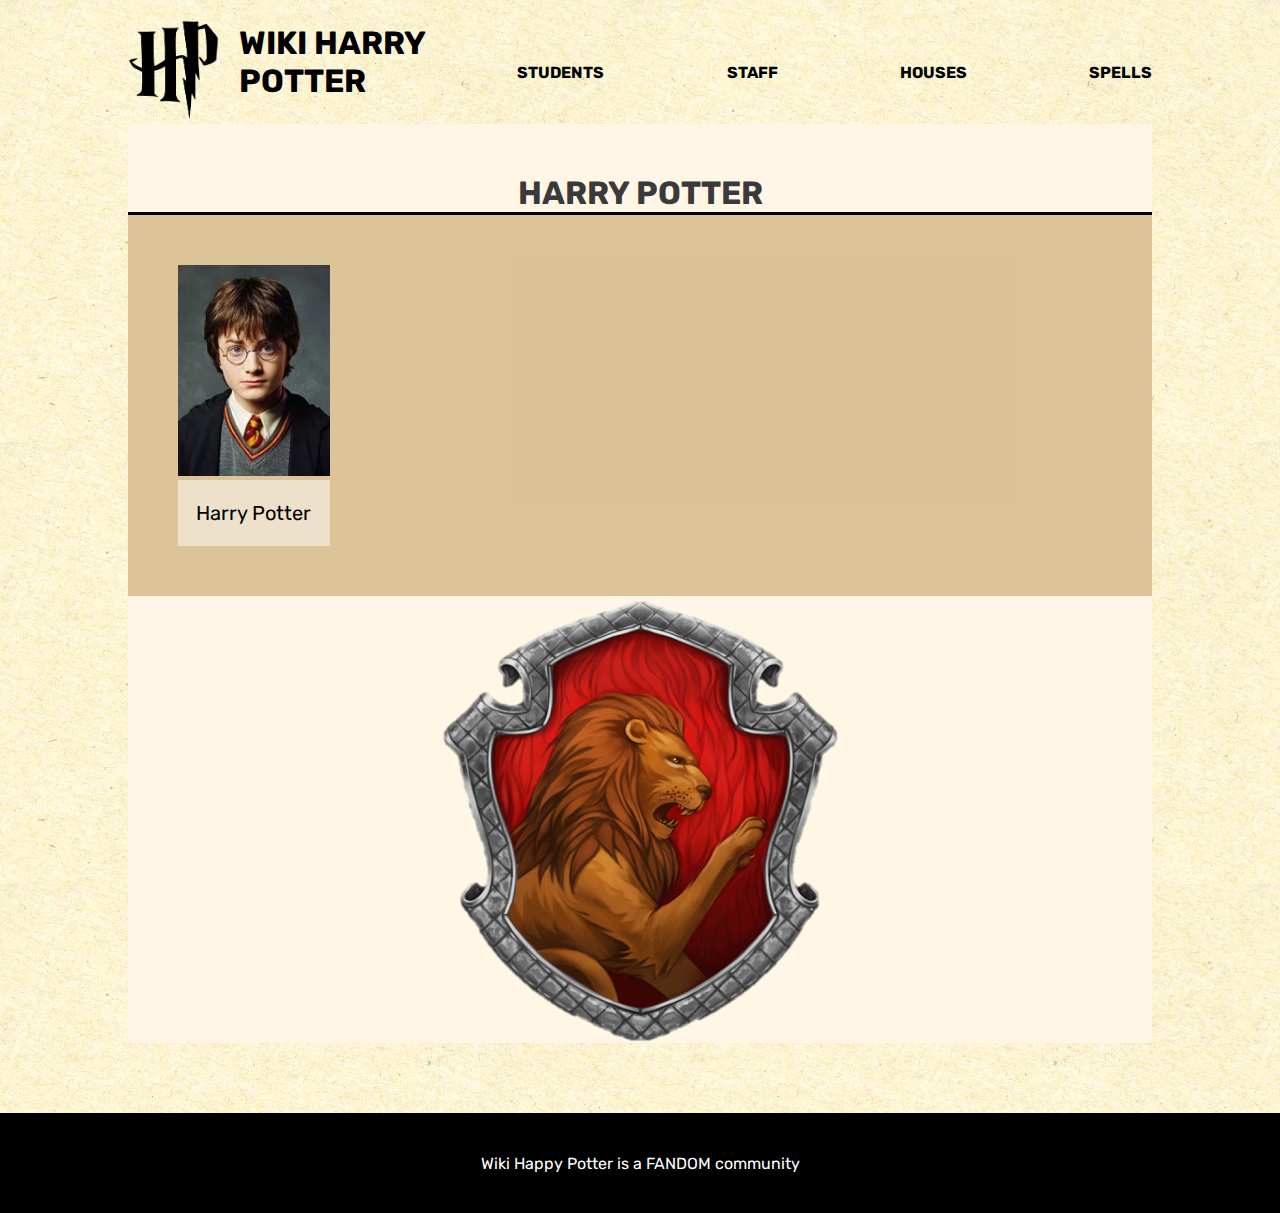
==== details.html @ 1fc953d8 "1.1" ====
<!DOCTYPE html>
<html lang="en">
  <head>
    <meta charset="UTF-8" />
    <meta name="viewport" content="width=device-width, initial-scale=1.0" />
    <link rel="stylesheet" href="./css/style.css" />
    <script src="./js/details.js" defer type="module"></script>
    <title>PRENOM - Harry Potter</title>
  </head>
  <body class="page_perso">
    <header class="header">
      <div class="header__right">
        <a href="index.html">
        <img src="./images/logo/logo.png" />
    </a>
 </div>
      <div class="header__left">
        <h1>Wiki Harry Potter</h1>
        <ul>
          <li>Students</li>
          <li>Staff</li>
          <li>Houses</li>
          <li>Spells</li>
        </ul>
        <img src="./images/menu.png" alt="" srcset="" />
      </div>
    </header>
    <main>
      <section>
        <h3>Harry Potter</h3>
        <div class="perso">
          <figure class="perso__left">
            <img src="./images/characters/harry.webp" alt="" srcset="" />
            <figcaption>Harry Potter</figcaption>
          </figure>
          <div class="perso__right">
            
        </div>
      </section>
      <section class="house__perso">
        <img src="./images/logo/Gryffindor.png" alt="" srcset="" />
      </section>
    </main>
    <footer>
      <p>Wiki Happy Potter is a FANDOM community</p>
    </footer>
  </body>
</html>
---- css/style.css ----
:root {
  --light: #fff6e6;
  --darkGrey: #3a3a3a;
  --gold: #b99049;
  --red: #b71713;
  --green: #124b10;
  --blue: #078cb1;
  --yellow: #e1b50c;
}

@font-face {
  font-family: "Rubik";
  src: url("./../font/Rubik-Regular.ttf");
}
@font-face {
  font-family: "Rubik";
  src: url("./../font/Rubik-Bold.ttf");
  font-weight: bold;
}
* {
  margin: 0;
  padding: 0;
}

body {
  background: url("./../images/bgHP.webp") repeat;
  font-family: "Rubik";
}

main {
  background-color: var(--light);
  max-width: 1024px;
  margin: auto;
  margin-bottom: 70px;
}
main h3 {
  text-transform: uppercase;
  border-bottom: 3px solid black;
  text-align: center;
  color: var(--DarkGrey, #3a3a3a);
  text-align: center;
  font-family: Rubik;
  font-size: 32px;
  font-style: normal;
  font-weight: 700;
  line-height: normal;
  padding-top: 10px;
}
main h2 {
  color: var(--DarkGrey, #3a3a3a);
  text-align: center;
  font-family: Roboto;
  font-size: 40px;
  font-style: normal;
  font-weight: 400;
  line-height: normal;
  margin-bottom: 54px;
}

footer {
  background-color: #000;
  height: 100px;
  display: flex;
  justify-content: center;
  align-items: center;
}
footer p {
  text-align: center;
  color: #fff;
}

.header {
  display: flex;
  max-width: 1024px;
  margin: auto;
  margin-top: 20px;
}
.header h1 {
  margin-bottom: 20px;
}
.header__right img {
  height: 100px;
  margin-right: 20px;
}
.header__left {
  width: 100%;
  display: flex;
  align-items: center;
  text-transform: uppercase;
}
.header__left ul {
  display: flex;
  justify-content: space-between;
  width: 80%;
}
.header__left ul li {
  list-style: none;
  font-weight: bold;
}
.header__left img {
  display: none;
}

.houses {
  display: flex;
  justify-content: space-around;
  background: rgba(185, 144, 73, 0.5);
  padding: 30px;
  flex-wrap: wrap;
}
.houses > div {
  border-radius: 140px;
  width: 140px;
  height: 140px;
  text-align: center;
}
.houses > div:hover {
  background: #fff6e6;
}
.houses img {
  width: 121px;
  height: 136px;
}

.characters {
  display: flex;
  justify-content: space-around;
  flex-wrap: wrap;
  padding: 30px;
}
.characters > div {
  padding: 30px;
}
.characters img {
  width: 150px;
  height: 150px;
  border-radius: 150px;
  border: 8px solid var(--Gold, #b99049);
  background: url(<path-to-image>), lightgray -1.24px 0px/101.653% 141.566% no-repeat;
  box-shadow: 0px 4px 4px 0px rgba(0, 0, 0, 0.25);
  object-fit: cover;
}
.characters p {
  text-align: center;
  color: var(--Gold, #b99049);
}

/* PAGE PERSO */
.page_perso h3 {
  padding: 50px 50px 0 50px;
}
.page_perso .perso {
  background: rgba(185, 144, 73, 0.5);
  padding: 50px;
  display: flex;
}
.page_perso .perso__right {
  display: flex;
  flex-direction: column;
  justify-content: space-between;
  width: 100%;
}
.page_perso .perso__right > div {
  display: flex;
  justify-content: space-around;
}
.page_perso .perso__right p.attr {
  font-weight: bold;
}
.page_perso figure {
  width: 215px;
  margin-right: 120px;
}
.page_perso figure img {
  width: 100%;
}
.page_perso figure figcaption {
  background: rgba(255, 255, 255, 0.5);
  display: flex;
  align-items: center;
  height: 66px;
  justify-content: center;
  font-size: 20px;
}
.page_perso .house__perso {
  display: flex;
  justify-content: center;
  align-items: center;
}

@media screen and (max-width: 425px) {
  header {
    width: 90%;
  }
  header h1,
header ul {
    display: none !important;
  }
  header .header__left {
    display: flex;
    justify-content: flex-end;
  }
  header .header__left img {
    display: block !important;
    height: 70px;
  }

  .houses {
    flex-direction: column;
    align-content: space-around;
  }
}

/*# sourceMappingURL=style.css.map */
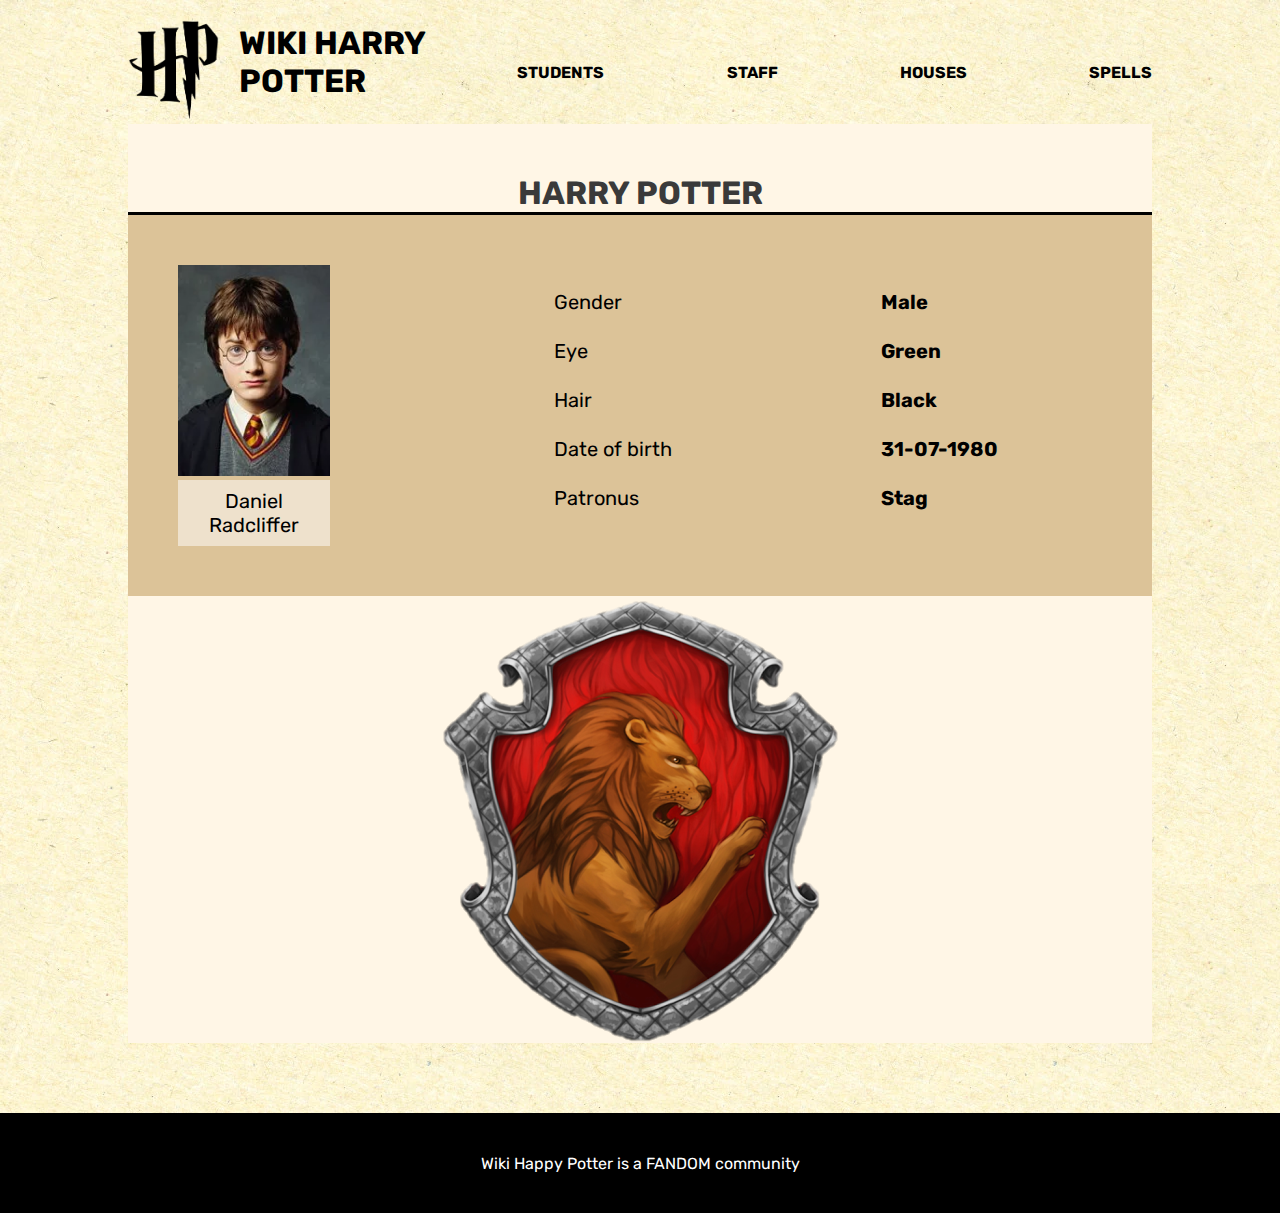
==== commit c37b3ca5: "1.4" ====
--- a/details.html
+++ b/details.html
@@ -31,10 +31,26 @@
         <div class="perso">
           <figure class="perso__left">
             <img src="./images/characters/harry.webp" alt="" srcset="" />
-            <figcaption>Harry Potter</figcaption>
+            <figcaption>Daniel Radcliffer</figcaption>
           </figure>
           <div class="perso__right">
-            
+            <div>
+              <div>
+                <p>Gender</p>
+                <p>Eye</p>
+                <p>Hair</p>
+                <p>Date of birth</p>
+                <p>Patronus</p>
+              </div>
+              <div>
+                <p class="attr">Male</p>
+                <p class="attr">Green</p>
+                <p class="attr">Black</p>
+                <p class="attr">31-07-1980</p>
+                <p class="attr">Stag</p>
+              </div>
+            </div>
+          </div>
         </div>
       </section>
       <section class="house__perso">
--- a/css/style.css
+++ b/css/style.css
@@ -103,7 +103,7 @@
 
 .houses {
   display: flex;
-  justify-content: space-around;
+  justify-content: center;
   background: rgba(185, 144, 73, 0.5);
   padding: 30px;
   flex-wrap: wrap;
@@ -113,6 +113,7 @@
   width: 140px;
   height: 140px;
   text-align: center;
+  margin: 0 15px 0 15px;
 }
 .houses > div:hover {
   background: #fff6e6;
@@ -139,6 +140,19 @@
   background: url(<path-to-image>), lightgray -1.24px 0px/101.653% 141.566% no-repeat;
   box-shadow: 0px 4px 4px 0px rgba(0, 0, 0, 0.25);
   object-fit: cover;
+  object-position: top;
+}
+.characters .ravenclaw:hover {
+  border: 8px solid var(--Gold, #078CB1);
+}
+.characters  .gryffindor:hover {
+  border: 8px solid var(--Gold, #B71713);
+}
+.characters .slytherin:hover {
+  border: 8px solid var(--Gold, #124B10);
+}
+.characters .hufflepuff:hover {
+  border: 8px solid var(--Gold, #E1B50C);
 }
 .characters p {
   text-align: center;
@@ -149,6 +163,9 @@
 .page_perso h3 {
   padding: 50px 50px 0 50px;
 }
+figcaption{
+  text-align: center;
+}
 .page_perso .perso {
   background: rgba(185, 144, 73, 0.5);
   padding: 50px;
@@ -164,6 +181,10 @@
   display: flex;
   justify-content: space-around;
 }
+.page_perso .perso__right p {
+  margin: 25px 0 25px 0;
+  font-size: 20px;
+}
 .page_perso .perso__right p.attr {
   font-weight: bold;
 }
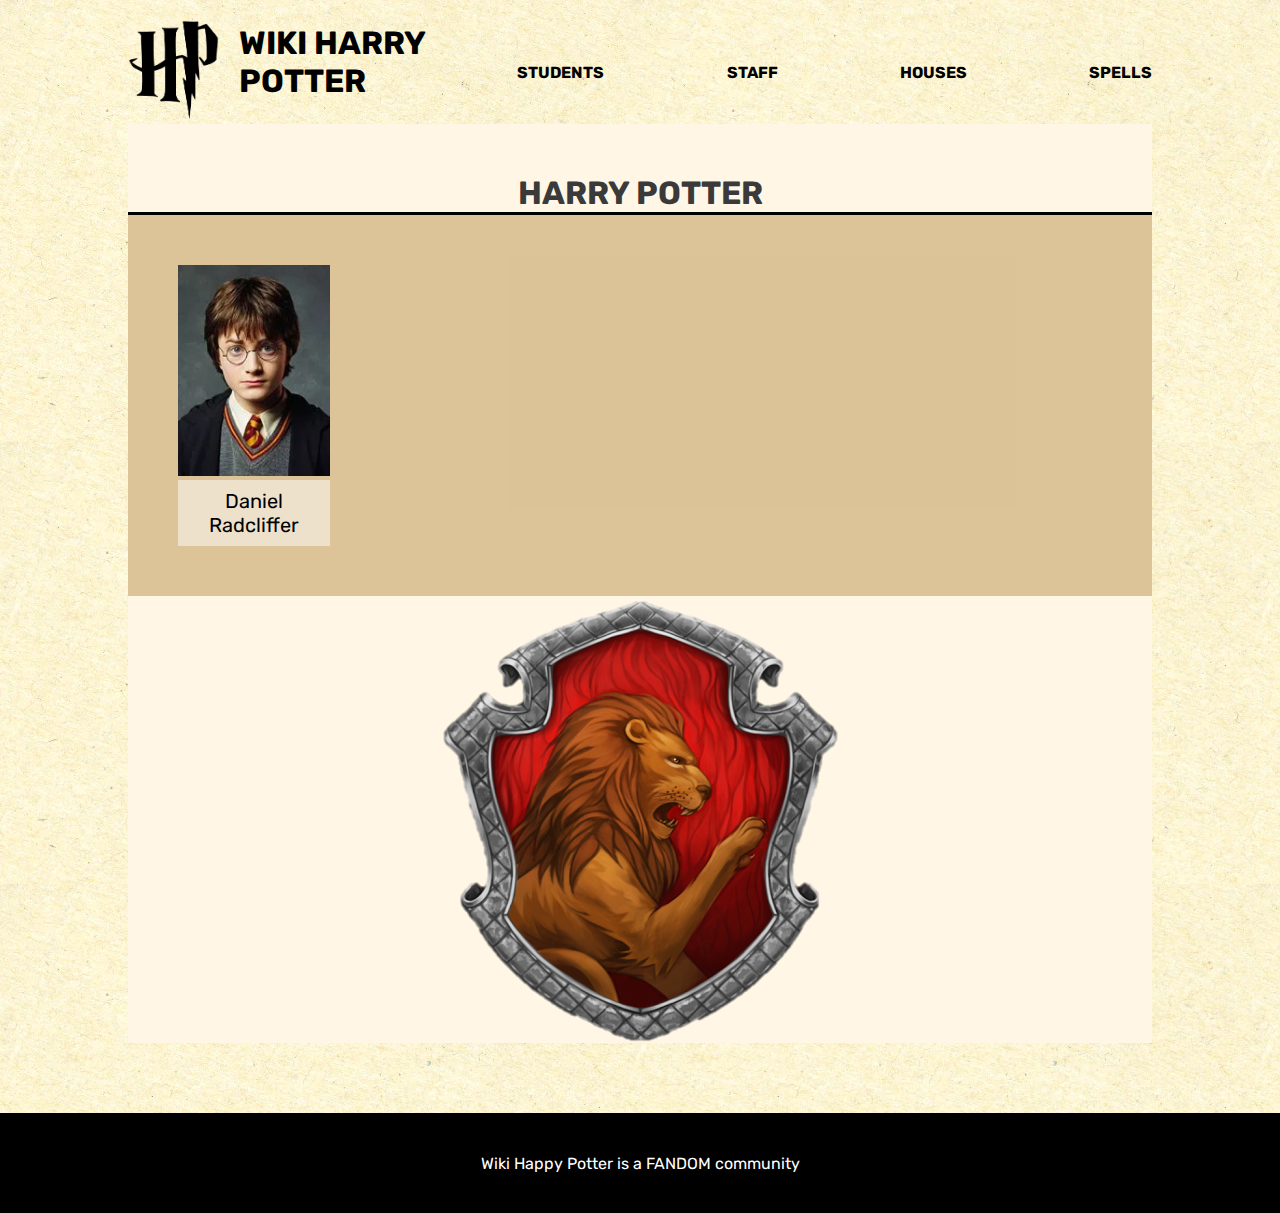
==== commit 4e545aec: "2.4" ====
--- a/details.html
+++ b/details.html
@@ -34,22 +34,6 @@
             <figcaption>Daniel Radcliffer</figcaption>
           </figure>
           <div class="perso__right">
-            <div>
-              <div>
-                <p>Gender</p>
-                <p>Eye</p>
-                <p>Hair</p>
-                <p>Date of birth</p>
-                <p>Patronus</p>
-              </div>
-              <div>
-                <p class="attr">Male</p>
-                <p class="attr">Green</p>
-                <p class="attr">Black</p>
-                <p class="attr">31-07-1980</p>
-                <p class="attr">Stag</p>
-              </div>
-            </div>
           </div>
         </div>
       </section>
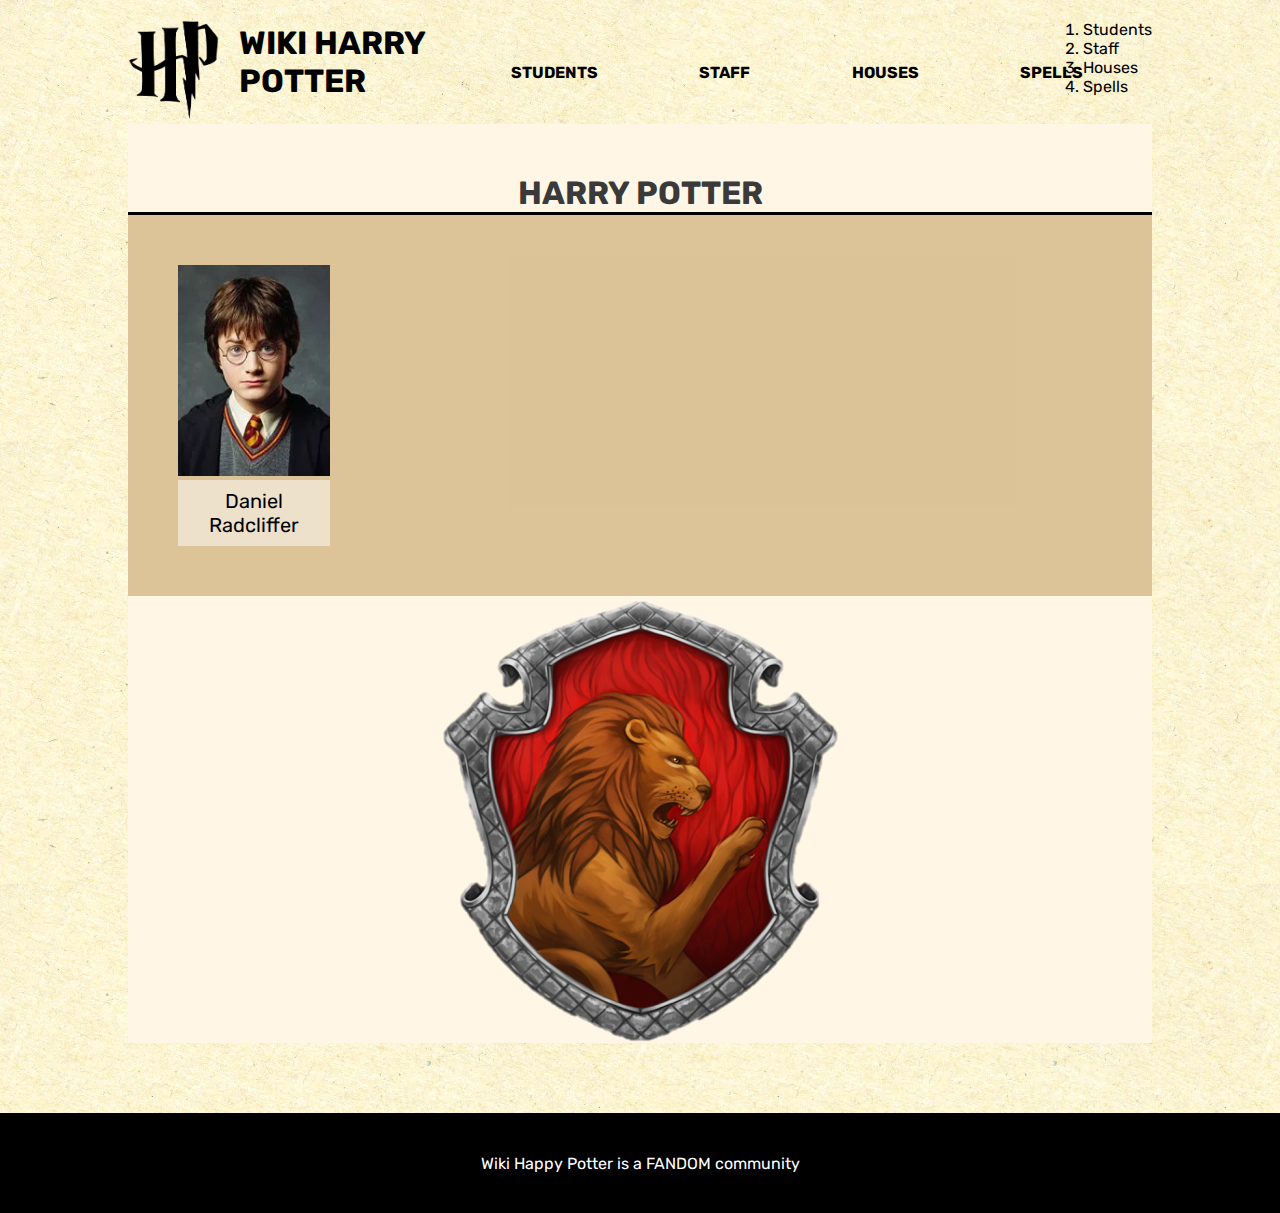
==== commit b20c8f6c: "3.1 - In Work" ====
--- a/details.html
+++ b/details.html
@@ -24,6 +24,12 @@
         </ul>
         <img src="./images/menu.png" alt="" srcset="" />
       </div>
+      <ol>
+        <li>Students</li>
+        <li>Staff</li>
+        <li>Houses</li>
+        <li>Spells</li>
+      </ol>
     </header>
     <main>
       <section>
--- a/css/style.css
+++ b/css/style.css
@@ -208,6 +208,9 @@
   justify-content: center;
   align-items: center;
 }
+.burger-menu-open {
+  display: none;
+}
 
 @media screen and (max-width: 425px) {
   header {
@@ -230,6 +233,42 @@
     flex-direction: column;
     align-content: space-around;
   }
+  .perso {
+    flex-direction: column;
+    justify-content: center;
+  }
+  .perso__right {
+    justify-content: center;
+  }
+  .page_perso figure{
+    margin-right: auto;
+    margin-left: auto;
+  }
+  /*
+  .burger-menu {
+    display: block;
+  }
+  main {
+    display: none;
+  }
+  footer {
+    display: none;
+  }
+  header .header__left {
+    display: none;
+  }
+  header .header__right {
+    display: none;
+  }
+  .header {
+    display: flex;
+    flex-direction: column;
+    height: 100%;
+  }
+  */
+  .header ol {
+    display: none;
+  }
 }
 
 /*# sourceMappingURL=style.css.map */
